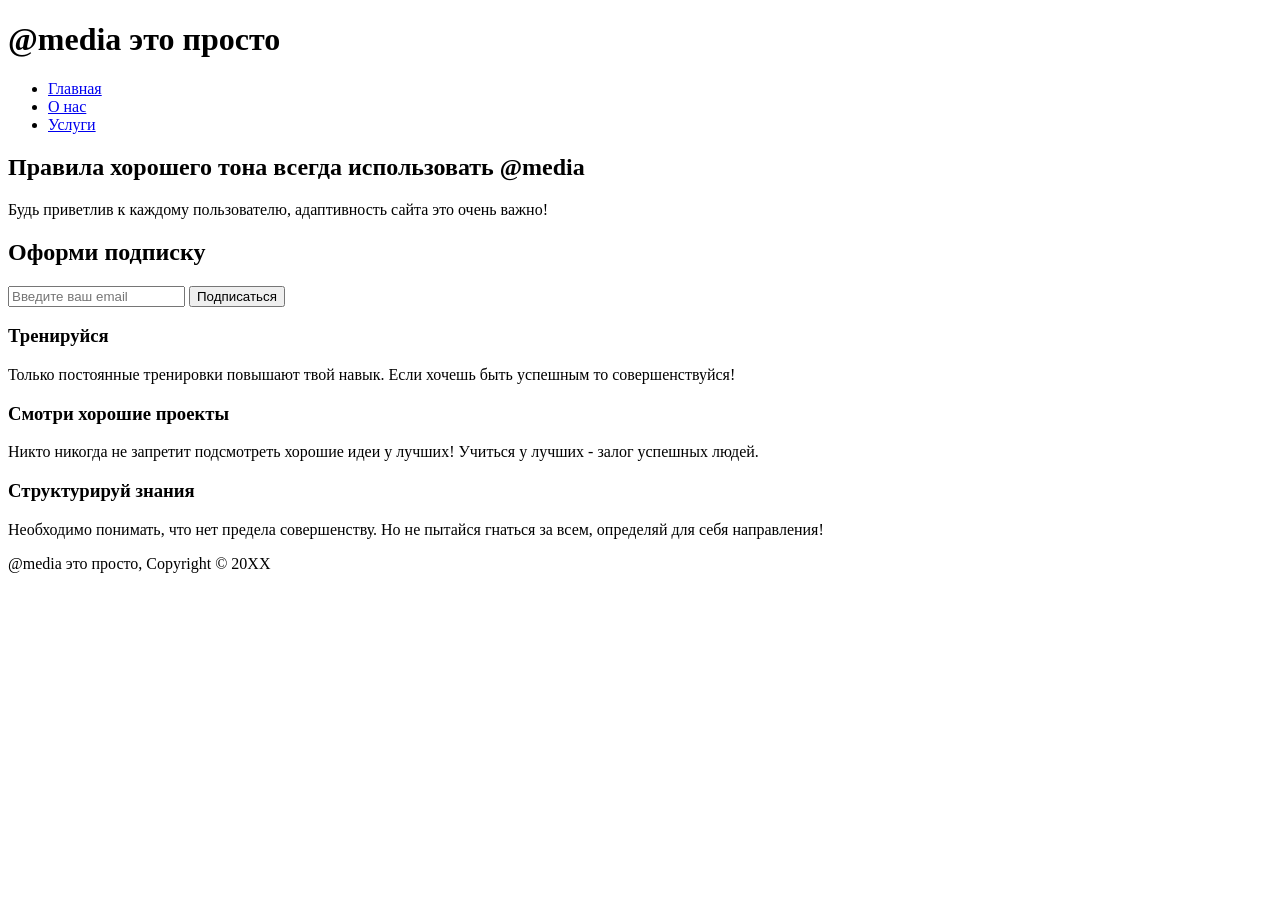
==== index.html @ 9769f0d7 "Add files via upload" ====
<!DOCTYPE html>
<html>
<head>
    <meta charset="utf-8">
    <meta name="viewport" content="width=device-width, initial-scale=1">
    <meta name="description" content="Пример для изучения правила @media">
    <title>@media</title>
    <link rel="stylesheet" href="css/style.css">
    <link rel="stylesheet" href="css/font-awesome.min.css">
</head>
<body>
    <header>
        <div class="container">
            <div id="branding">
                <h1><span class="fa fa-rocket"></span> <span class="highlight">@media</span> это просто</h1>
            </div>
            <nav>
                <ul>
                    <li class="current"><a href="index.html">Главная</a></li>
                    <li><a href="about.html">О нас</a></li>
                    <li><a href="services.html">Услуги</a></li>
                </ul>
            </nav>
        </div>
    </header>

    <section id="showcase">
        <div class="container">
            <h1>Правила хорошего тона всегда использовать @media</h1>
            <p>Будь приветлив к каждому пользователю, адаптивность сайта это очень важно!</p>
        </div>
    </section>

    <section id="newsletter">
        <div class="container">
            <h1>Оформи подписку</h1>
            <form action="">
                <input type="email" placeholder="Введите ваш email">
                <button type="submit" class="button_1">Подписаться</button>
            </form>
        </div>
    </section>

    <section id="boxes">
        <div class="container">
            <div class="box">
                <span class="fa fa-signal fa-5x"></span>
                <h3>Тренируйся</h3>
                <p>Только постоянные тренировки повышают твой навык. Если хочешь быть успешным то совершенствуйся!</p>
            </div>
            <div class="box">
                <span class="fa fa-photo fa-5x"></span>
                <h3>Смотри хорошие проекты</h3>
                <p>Никто никогда не запретит подсмотреть хорошие идеи у лучших! Учиться у лучших - залог успешных людей.</p>
            </div>
            <div class="box">
                <span class="fa fa-cube fa-5x"></span>
                <h3>Структурируй знания</h3>
                <p>Необходимо понимать, что нет предела совершенству. Но не пытайся гнаться за всем, определяй для себя направления!</p>
            </div>
        </div>
    </section>

    <footer>
        <p>@media это просто, Copyright &copy; 20XX</p>
    </footer>
</body>
</html>
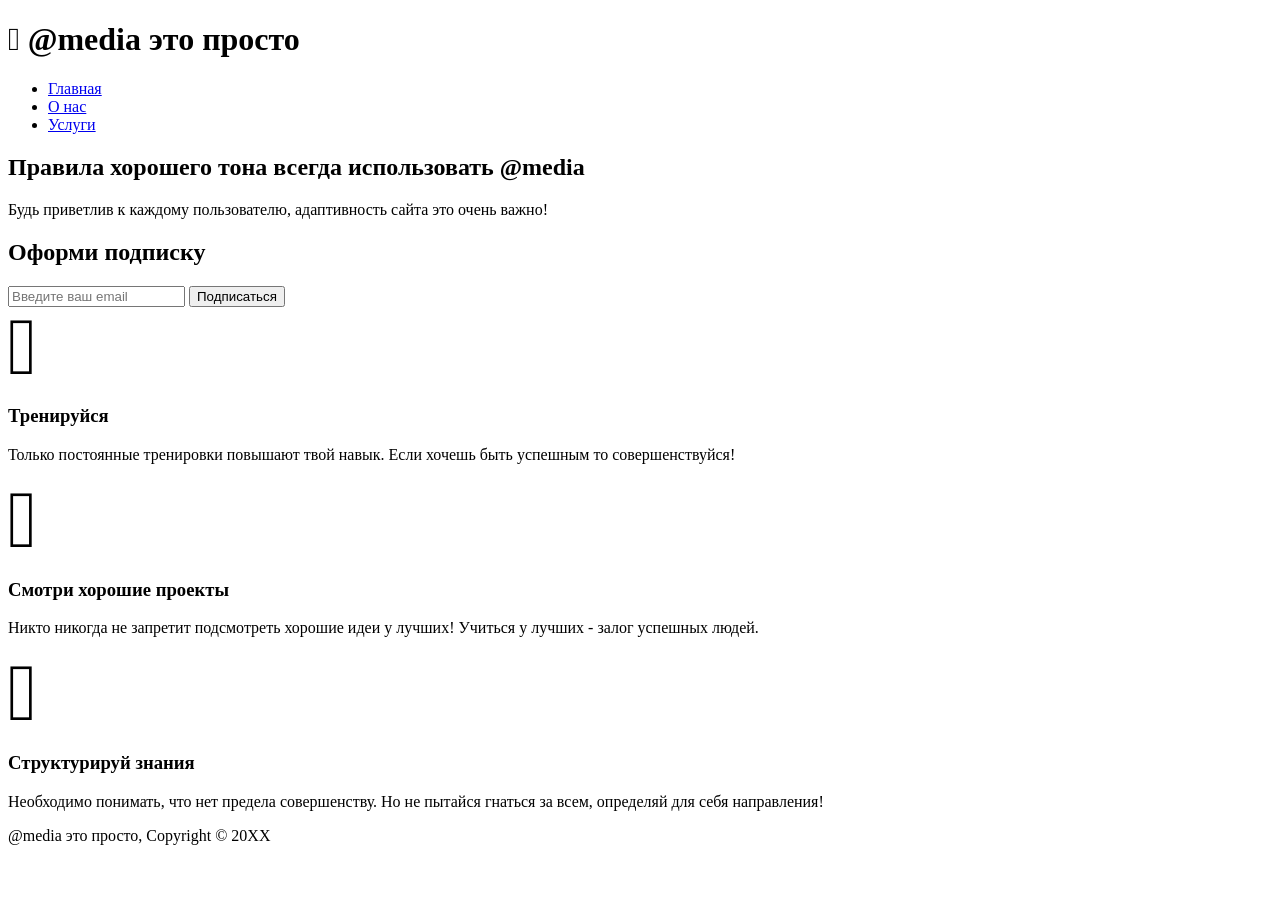
==== commit 2ed30c70: "index.html" ====
--- a/index.html
+++ b/index.html
@@ -6,7 +6,7 @@
     <meta name="description" content="Пример для изучения правила @media">
     <title>@media</title>
     <link rel="stylesheet" href="css/style.css">
-    <link rel="stylesheet" href="css/font-awesome.min.css">
+    <link rel="stylesheet" href="font-awesome.min.css">
 </head>
 <body>
     <header>
@@ -65,4 +65,4 @@
         <p>@media это просто, Copyright &copy; 20XX</p>
     </footer>
 </body>
-</html>+</html>
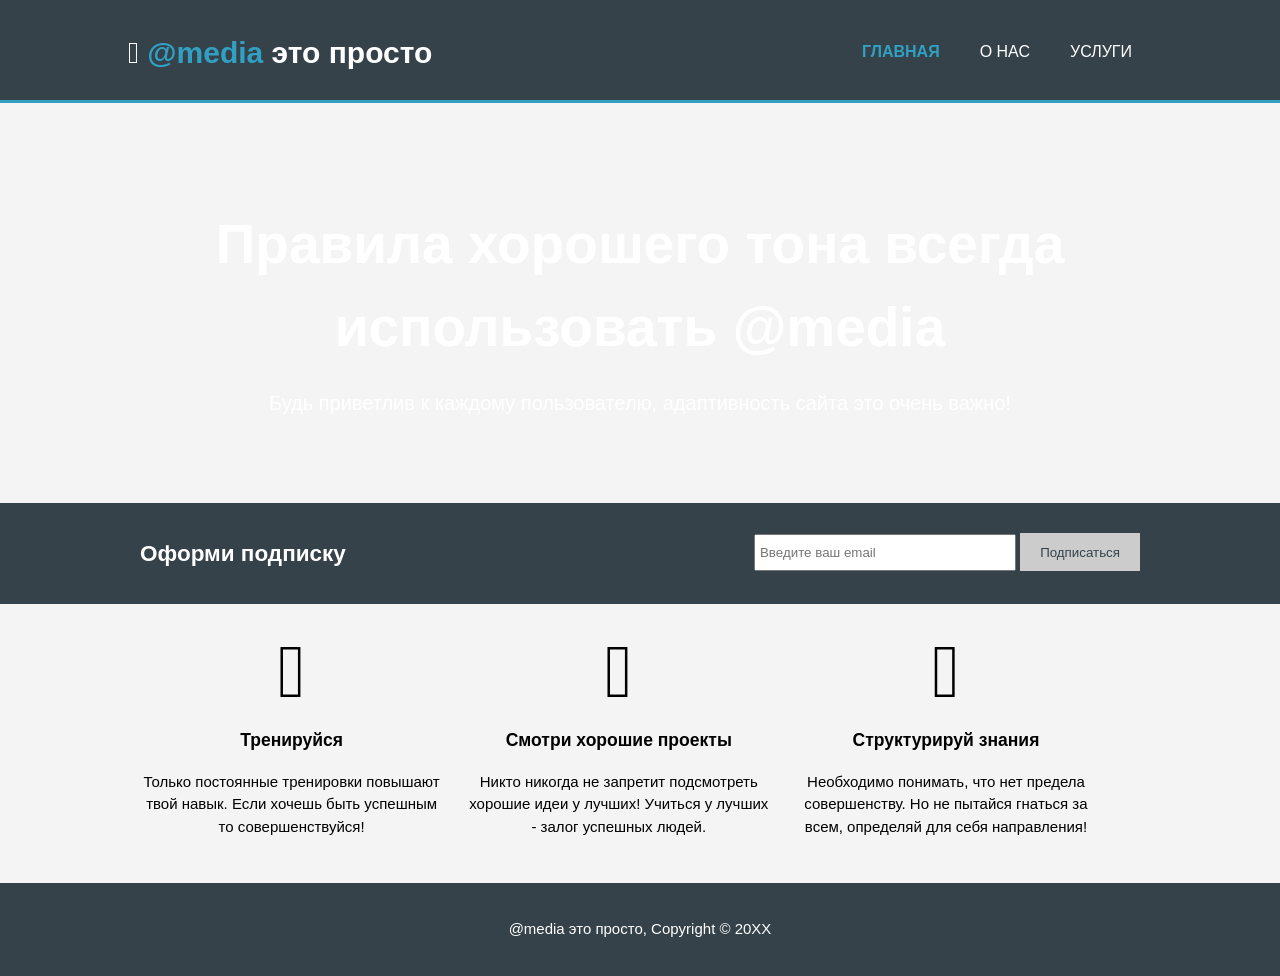
==== commit 3f39d2a2: "index.html" ====
--- a/index.html
+++ b/index.html
@@ -5,7 +5,7 @@
     <meta name="viewport" content="width=device-width, initial-scale=1">
     <meta name="description" content="Пример для изучения правила @media">
     <title>@media</title>
-    <link rel="stylesheet" href="css/style.css">
+    <link rel="stylesheet" href="style.css">
     <link rel="stylesheet" href="font-awesome.min.css">
 </head>
 <body>
--- a/style.css
+++ b/style.css
@@ -0,0 +1,206 @@
+body {
+    font: 15px/1.5 Arial, Helvetica, sans-serif;
+    padding: 0;
+    margin: 0;
+    background-color: #f4f4f4;
+}
+
+.container {
+    width: 80%;
+    margin: auto;
+    overflow: hidden;
+}
+
+.dark {
+    padding: 15px;
+    background: #35424a;
+    color: #ffffff;
+    margin-top: 10px;
+    margin-bottom: 10px;
+}
+
+ul {
+    margin: 0;
+    padding: 0;
+}
+
+/* Header */
+header {
+    background: #35424a;
+    color: #ffffff;
+    padding-top: 30px;
+    min-height: 70px;
+    border-bottom: #32a0c2 3px solid;
+}
+
+header a {
+    color: #ffffff;
+    text-decoration: none;
+    text-transform: uppercase;
+    font-size: 16px;
+}
+
+header li {
+    float: left;
+    display: inline;
+    padding: 0 20px 0 20px;
+}
+
+header #branding {
+    float: left;
+}
+
+header #branding h1 {
+    margin: 0;
+}
+
+header nav {
+    float: right;
+    margin-top: 10px;
+}
+
+header .highlight, header .current a {
+    color: #32a0c2;
+    font-weight: bold;
+}
+
+header a:hover {
+    color: #cccccc;
+    font-weight: bold;
+}
+
+/* Showcase */
+#showcase {
+    min-height: 400px;
+    background: url('../img/headerbg.jpg') no-repeat center;
+    background-size: cover;
+    text-align: center;
+    color: #ffffff;
+}
+
+#showcase h1 {
+    margin-top: 100px;
+    font-size: 55px;
+    margin-bottom: 10px;
+}
+
+#showcase p {
+    font-size: 20px;
+}
+
+/* Newsletter */
+#newsletter {
+    padding: 15px;
+    color: #ffffff;
+    background: #35424a;
+}
+
+#newsletter h1 {
+    float: left;
+}
+
+#newsletter form {
+    float: right;
+    margin-top: 15px;
+}
+
+#newsletter input[type="email"] {
+    padding: 4px;
+    height: 25px;
+    width: 250px;
+}
+
+.button_1 {
+    height: 38px;
+    background: #cccccc;
+    border: 0;
+    padding-left: 20px;
+    padding-right: 20px;
+    color: #35424a;
+}
+
+#boxes {
+    margin-top: 20px;
+}
+
+#boxes .box {
+    float: left;
+    text-align: center;
+    width: 30%;
+    padding: 10px;
+}
+
+footer {
+    padding: 20px;
+    margin-top: 20px;
+    color: #ffffff;
+    background-color: #35424a;
+    text-align: center;
+}
+
+/* Sidebar */
+aside#sidebar {
+    float: right;
+    width: 30%;
+    margin-top: 10px;
+}
+
+article#main-col {
+    float: left;
+    width: 65%;
+}
+
+aside#sidebar input, aside#sidebar textarea {
+    width: 90%;
+    padding: 5px;
+}
+
+/* Services */
+ul#services li {
+    list-style: none;
+    padding: 20px;
+    border: #cccccc solid 1px;
+    margin-bottom: 5px;
+    background: #32a0c2;
+}
+
+ul#services h3 {
+    border-bottom: #35424a solid 1px;
+}
+
+/* Адаптивность (@media) */
+max-width: 768px {
+    header #branding,
+    header nav,
+    header nav li,
+    #newsletter h1,
+    #newsletter form,
+    #boxes .box,
+    article#main-col,
+    aside#sidebar {
+        float: none;
+        text-align: center;
+        width : 100%;
+    }
+
+    header {
+        padding-bottom: 20px;
+    }
+
+    #showcase h1 {
+        margin-top: 40px;
+    }
+
+    #newsletter button {
+        display: block;
+        width: 100%;
+    }
+
+    #newsletter form input[type="email"],
+    .contact input,
+    .contact textarea,
+    .contact label {
+        width: 100%;
+        margin-bottom: 5px;
+    }
+}
